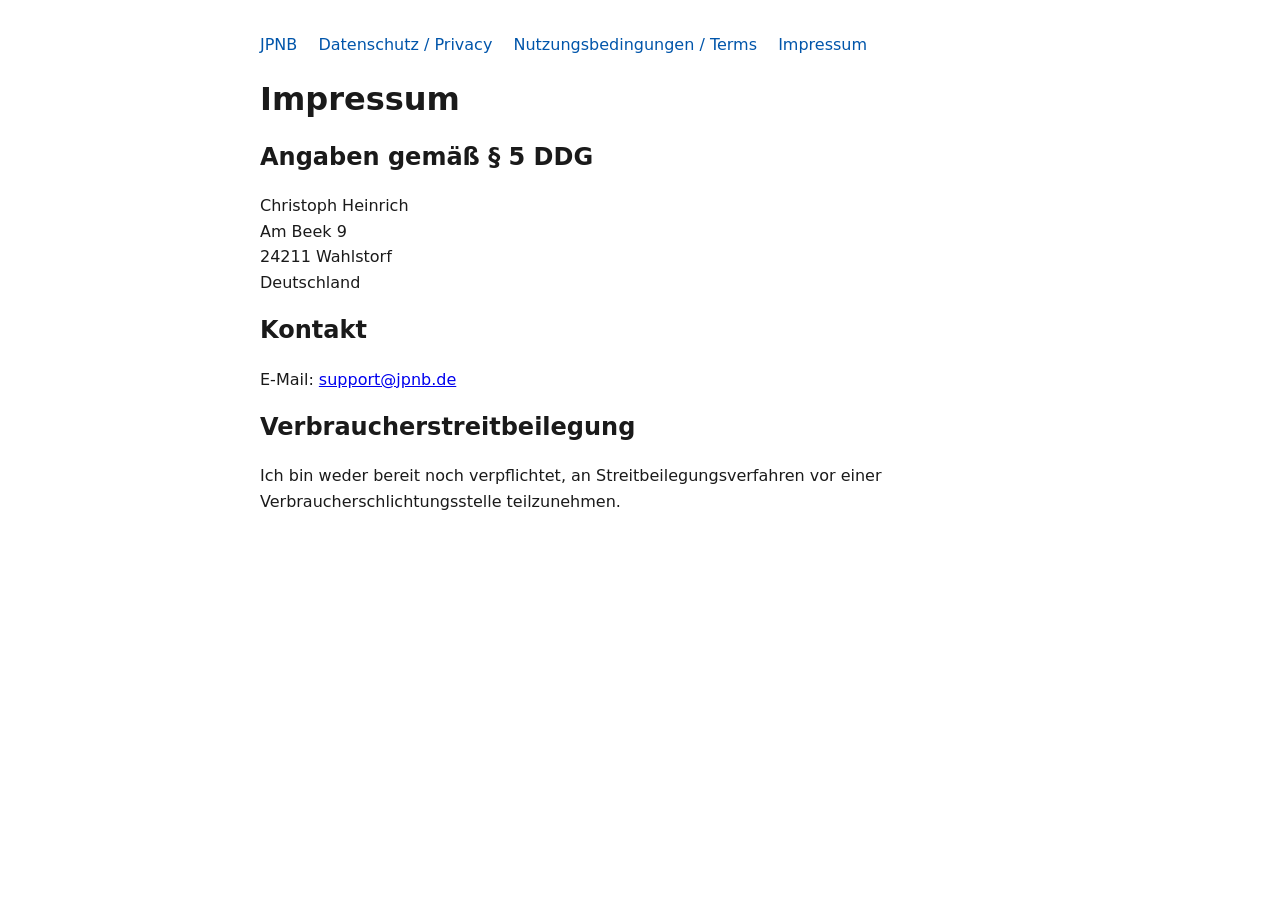
==== impressum.html @ 2d0269e0 "Add JPNB website and legal pages" ====
<!DOCTYPE html>
<html lang="de">
<head>
  <meta charset="UTF-8">
  <meta name="viewport" content="width=device-width, initial-scale=1.0">
  <title>Impressum – JPNB</title>
  <style>
    body { font-family: system-ui, -apple-system, sans-serif; line-height: 1.6; max-width: 760px; margin: 2rem auto; padding: 0 1rem; color: #1a1a1a; }
    h1, h2 { line-height: 1.3; }
    nav a { margin-right: 1rem; color: #0055aa; text-decoration: none; }
    nav a:hover { text-decoration: underline; }
  </style>
</head>
<body>
  <nav>
    <a href="index.html">JPNB</a>
    <a href="privacy.html">Datenschutz / Privacy</a>
    <a href="terms.html">Nutzungsbedingungen / Terms</a>
    <a href="impressum.html">Impressum</a>
  </nav>

  <h1>Impressum</h1>

  <h2>Angaben gemäß § 5 DDG</h2>
  <p>
    Christoph Heinrich<br>
    Am Beek 9<br>
    24211 Wahlstorf<br>
    Deutschland
  </p>

  <h2>Kontakt</h2>
  <p>
    E-Mail: <a href="mailto:support@jpnb.de">support@jpnb.de</a>
  </p>

  <h2>Verbraucherstreitbeilegung</h2>
  <p>
    Ich bin weder bereit noch verpflichtet, an Streitbeilegungsverfahren vor einer Verbraucherschlichtungsstelle teilzunehmen.
  </p>
</body>
</html>
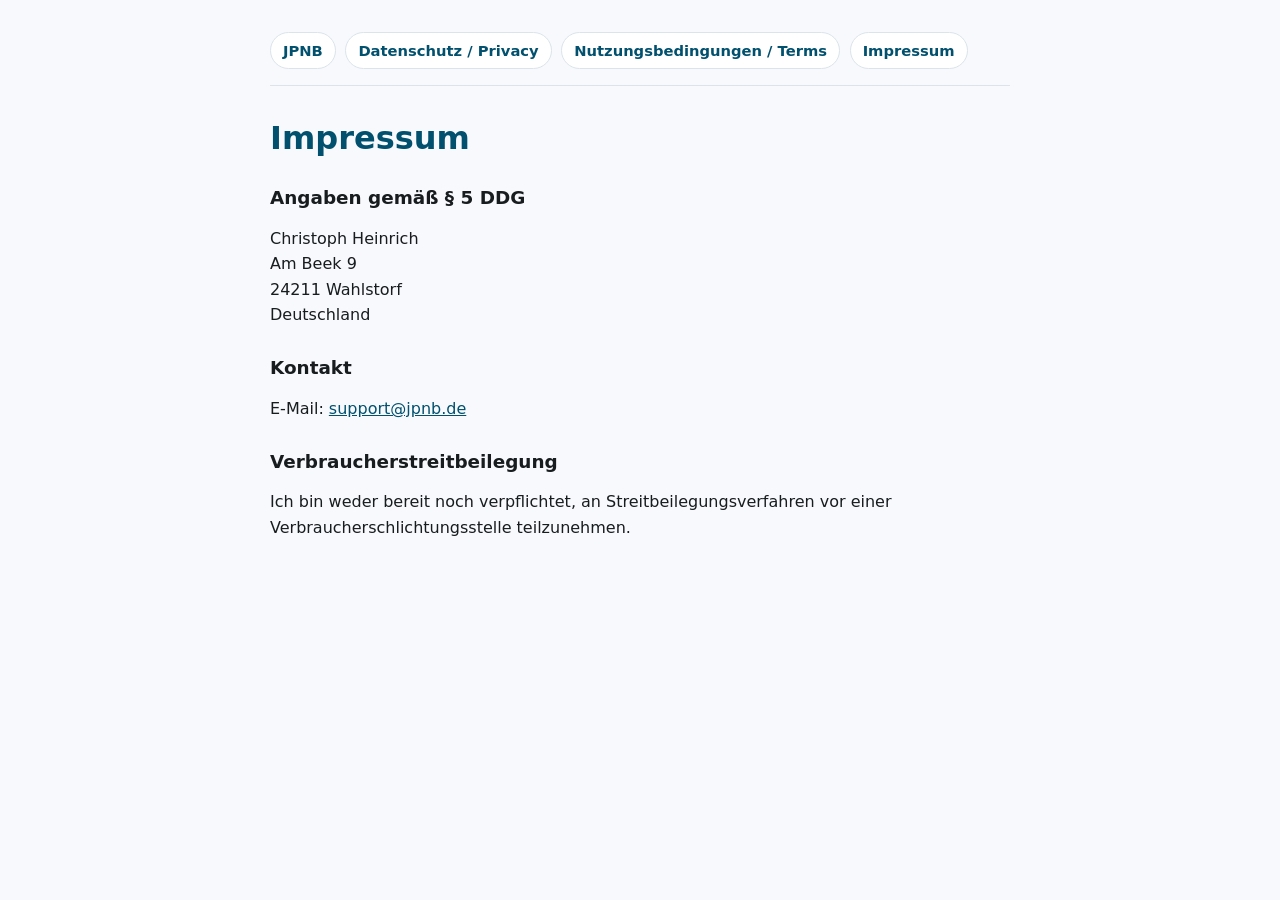
==== commit bdbf5a3a: "Apply JPNB theme styling" ====
--- a/impressum.html
+++ b/impressum.html
@@ -4,12 +4,7 @@
   <meta charset="UTF-8">
   <meta name="viewport" content="width=device-width, initial-scale=1.0">
   <title>Impressum – JPNB</title>
-  <style>
-    body { font-family: system-ui, -apple-system, sans-serif; line-height: 1.6; max-width: 760px; margin: 2rem auto; padding: 0 1rem; color: #1a1a1a; }
-    h1, h2 { line-height: 1.3; }
-    nav a { margin-right: 1rem; color: #0055aa; text-decoration: none; }
-    nav a:hover { text-decoration: underline; }
-  </style>
+  <link rel="stylesheet" href="style.css">
 </head>
 <body>
   <nav>
--- a/style.css
+++ b/style.css
@@ -0,0 +1,94 @@
+:root {
+  --bg: #F7F9FD;
+  --surface: #FFFFFF;
+  --surface-alt: #ECEEF1;
+  --text: #191C1F;
+  --text-muted: #40484E;
+  --primary: #00506E;
+  --primary-soft: #CFEAFD;
+  --border: #DBE4EB;
+}
+
+@media (prefers-color-scheme: dark) {
+  :root {
+    --bg: #101416;
+    --surface: #1D2023;
+    --surface-alt: #272A2D;
+    --text: #E0E3E6;
+    --text-muted: #BFC8CF;
+    --primary: #87CFF9;
+    --primary-soft: #005C7D;
+    --border: #40484E;
+  }
+}
+
+* {
+  box-sizing: border-box;
+}
+
+body {
+  font-family: system-ui, -apple-system, BlinkMacSystemFont, "Segoe UI", sans-serif;
+  line-height: 1.6;
+  max-width: 780px;
+  margin: 0 auto;
+  padding: 2rem 1.25rem 3rem;
+  background-color: var(--bg);
+  color: var(--text);
+}
+
+nav {
+  display: flex;
+  flex-wrap: wrap;
+  gap: 0.6rem;
+  margin-bottom: 2rem;
+  padding-bottom: 1rem;
+  border-bottom: 1px solid var(--border);
+}
+
+nav a {
+  color: var(--primary);
+  text-decoration: none;
+  font-weight: 600;
+  padding: 0.35rem 0.75rem;
+  border-radius: 999px;
+  background-color: var(--surface);
+  border: 1px solid var(--border);
+  font-size: 0.92rem;
+}
+
+nav a:hover {
+  background-color: var(--primary-soft);
+}
+
+h1 {
+  line-height: 1.25;
+  color: var(--primary);
+  margin-top: 0.5rem;
+}
+
+h2 {
+  line-height: 1.3;
+  margin-top: 1.75rem;
+  font-size: 1.15rem;
+}
+
+p, li {
+  color: var(--text);
+}
+
+a {
+  color: var(--primary);
+}
+
+code {
+  background-color: var(--surface-alt);
+  padding: 0.12rem 0.35rem;
+  border-radius: 4px;
+  font-size: 0.9em;
+}
+
+hr {
+  margin: 2.5rem 0;
+  border: 0;
+  border-top: 1px solid var(--border);
+}
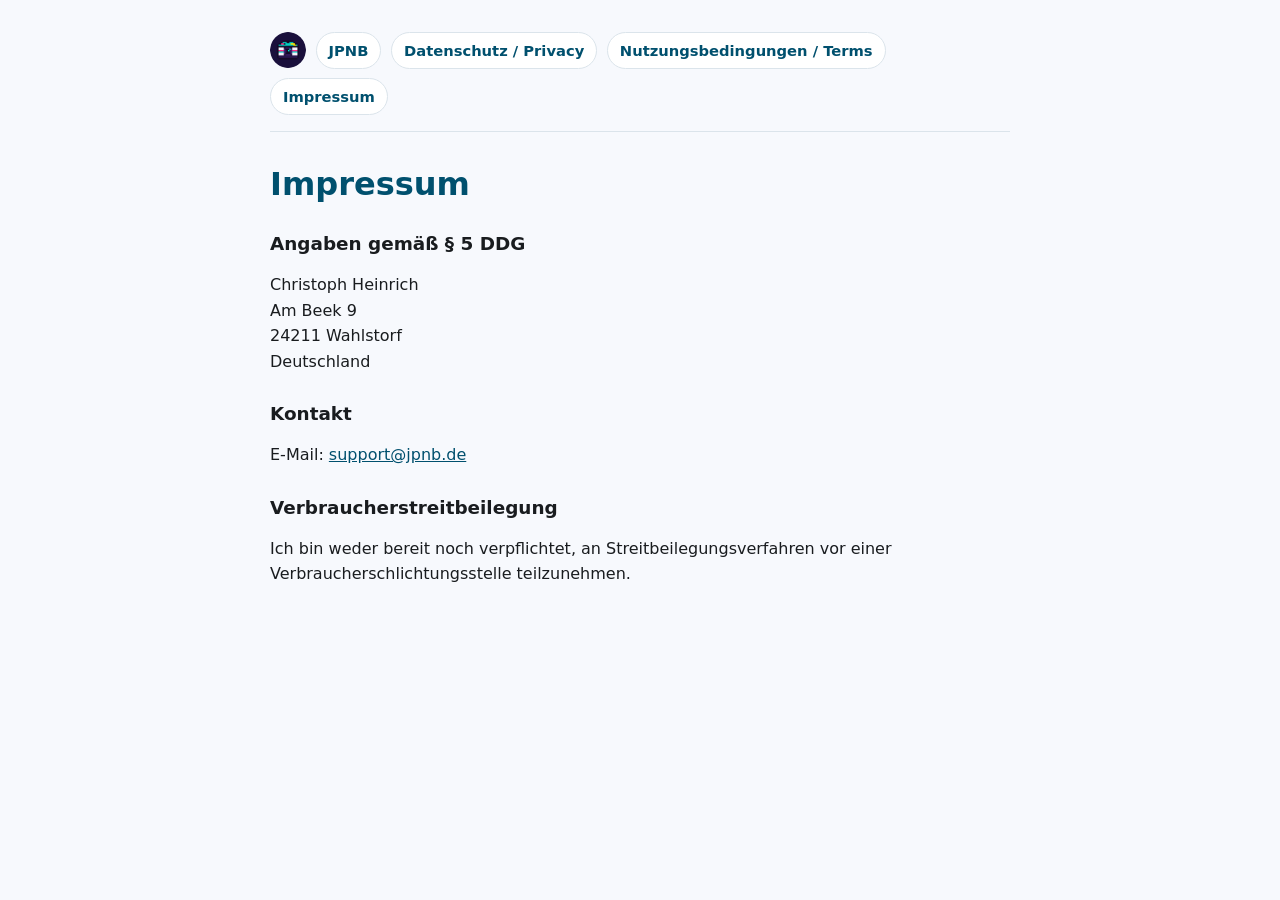
==== commit cb2c3778: "Add app logo to navigation" ====
--- a/impressum.html
+++ b/impressum.html
@@ -5,9 +5,11 @@
   <meta name="viewport" content="width=device-width, initial-scale=1.0">
   <title>Impressum – JPNB</title>
   <link rel="stylesheet" href="style.css">
+  <link rel="icon" href="logo.webp" type="image/webp">
 </head>
 <body>
   <nav>
+    <a href="index.html" class="nav-logo-link"><img src="logo.webp" alt="JPNB Logo" class="nav-logo"></a>
     <a href="index.html">JPNB</a>
     <a href="privacy.html">Datenschutz / Privacy</a>
     <a href="terms.html">Nutzungsbedingungen / Terms</a>
--- a/style.css
+++ b/style.css
@@ -43,6 +43,7 @@
   margin-bottom: 2rem;
   padding-bottom: 1rem;
   border-bottom: 1px solid var(--border);
+  align-items: center;
 }
 
 nav a {
@@ -92,3 +93,18 @@
   border: 0;
   border-top: 1px solid var(--border);
 }
+
+nav a.nav-logo-link {
+  padding: 0;
+  border: none;
+  background: none;
+  display: inline-flex;
+  align-items: center;
+}
+
+.nav-logo {
+  width: 36px;
+  height: 36px;
+  border-radius: 50%;
+  display: block;
+}
